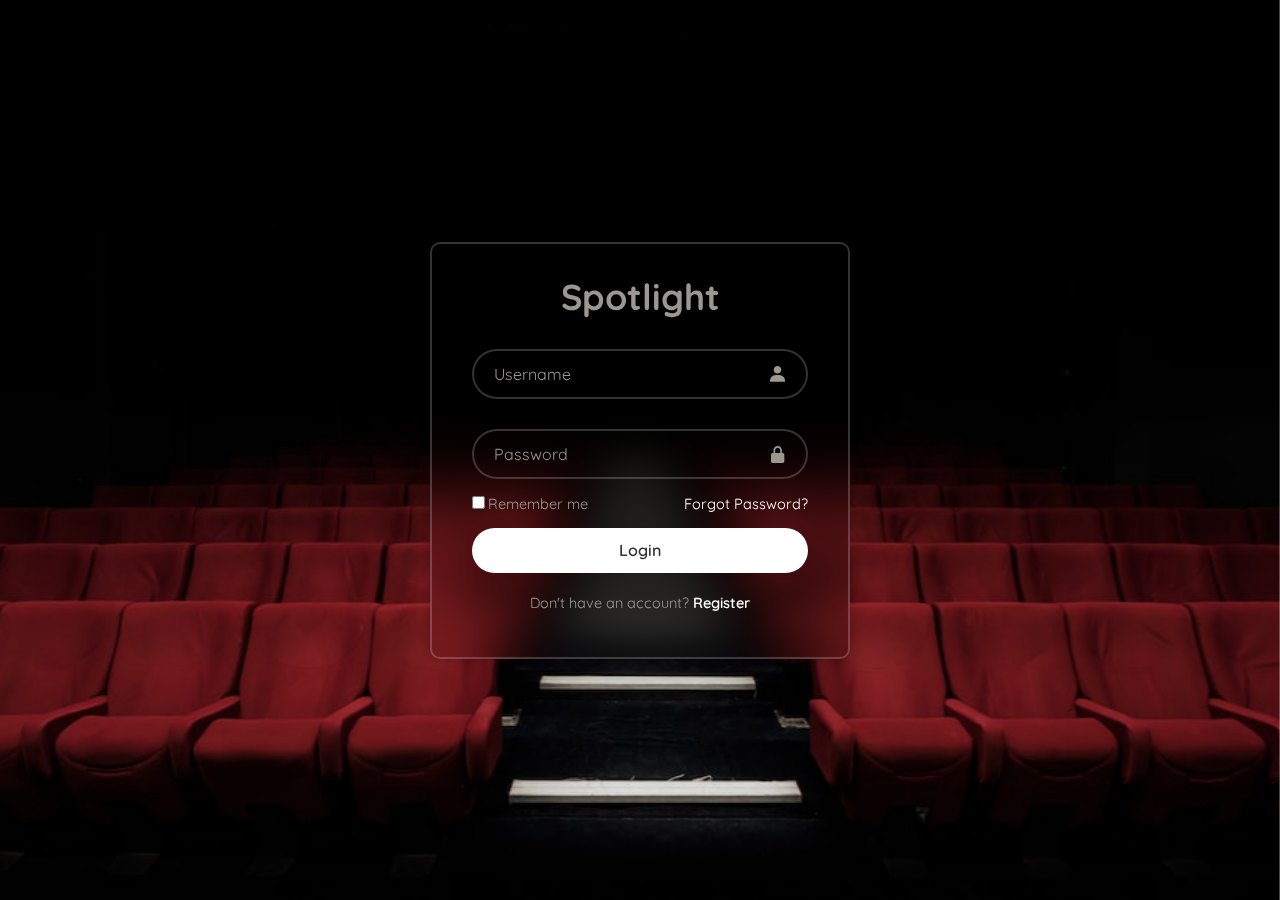
==== login.html @ 8d704380 "first commit" ====
<!DOCTYPE html>
<html lang="en">
<head>
    <meta charset="UTF-8">
    <meta name="viewport" content="width=device-width, initial-scale=1.0">
    <title>Document</title>
    <link rel="stylesheet" href="login.css">
    <link href='https://unpkg.com/boxicons@2.1.4/css/boxicons.min.css' rel='stylesheet'>
    <link href='https://fonts.googleapis.com/css?family=Quicksand' rel='stylesheet'>
</head>
<body>
    <img id="img" src="login.asserts/photo-1489599849927-2ee91cede3ba.jpeg" alt="">
    <div id="wrapper">
        <form action="">
            <h1>Spotlight</h1>
            <div id="input-box">
                <input type="text" placeholder="Username" required>
                <i class='bx bxs-user'></i>
            </div>

            <div id="input-box">
                <input type="password" placeholder="Password" required>
                <i class='bx bxs-lock-alt'></i>
            </div>

            <div id="remember-forgot">
                <label><input type="checkbox">Remember me</label>
                <a href="#">Forgot Password?</a>
            </div>

            <button type="submit" formaction="first.page/first.html" id="btn">Login</button>

            <div id="register-link">
                <p>Don't have an account? <a href="#">Register</a></p>
            </div>
        </form>
    </div>
</body>
</html>
---- login.css ----
*{
    margin: 0;
    padding: 0;
    box-sizing: border-box;
    font-family: 'Quicksand';
}

body {
    display: flex;
    justify-content: center;
    align-items: center;
    min-height: 100vh;
}

#img{
    height: 100%;
    width: 100%;
    object-fit:cover;
    position: fixed;
    z-index: -3;
}

#img1{
    height: 90px;
}

#wrapper{
    width: 420px;
    background: transparent;
    border: 2px solid rgba(255, 255, 255, .2);
    backdrop-filter: blur(20px);
    box-shadow: 0 0 10px rgba(0, 0, 0, .2);
    color: #9c9891;
    border-radius: 10px;
    padding: 30px 40px;
}

#wrapper h1{
    font-size: 36px;
    text-align: center;
}

#wrapper #input-box{
    position: relative;
    width: 100%;
    height: 50px;
    margin: 30px 0;
}

#input-box input{
    width: 100%;
    height: 100%;
    background: transparent;
    border: none;
    outline: none;
    border: 2px solid rgba(255, 255, 255, .2);
    border-radius: 40px;
    font-size: 16px;
    color: #9c9891;
    padding: 20px 45px 20px 20px ;
}

#input-box input::placeholder{
    color: #9c9891;
}

#input-box i{
    position: absolute;
    right: 20px;
    top: 50%;
    transform: translateY(-50%);
    font-size: 20px ;
}

#wrapper #remember-forgot{
    display: flex;
    justify-content: space-between;
    font-size: 14.5px;
    margin: -15px 0 15px; 
}

#remember-forgot label input{
    accent-color: #fff;
    margin-right: 3px;
}

#remember-forgot a{
    color: #fff;
    text-decoration: none;
}

#remember-forgot a:hover{
    text-decoration: underline;
}

#wrapper #btn{
    width: 100%;
    height: 45px;
    background: #fff;
    border: none;
    outline: none;
    border-radius:40px;
    box-shadow: 0 0 10px rgba(0, 0, 0, .1);
    cursor: pointer;
    font-size: 16px;
    color: #333;
    font-weight: 600;
}

#wrapper #register-link{
    font-size: 14.5px;
    text-align: center;
    margin: 20px 0 15px;
}

#register-link p a{
    color: #fff;
    text-decoration: none;
    font-weight: 600;
}

#register-link p a:hover{
    text-decoration: underline;
}
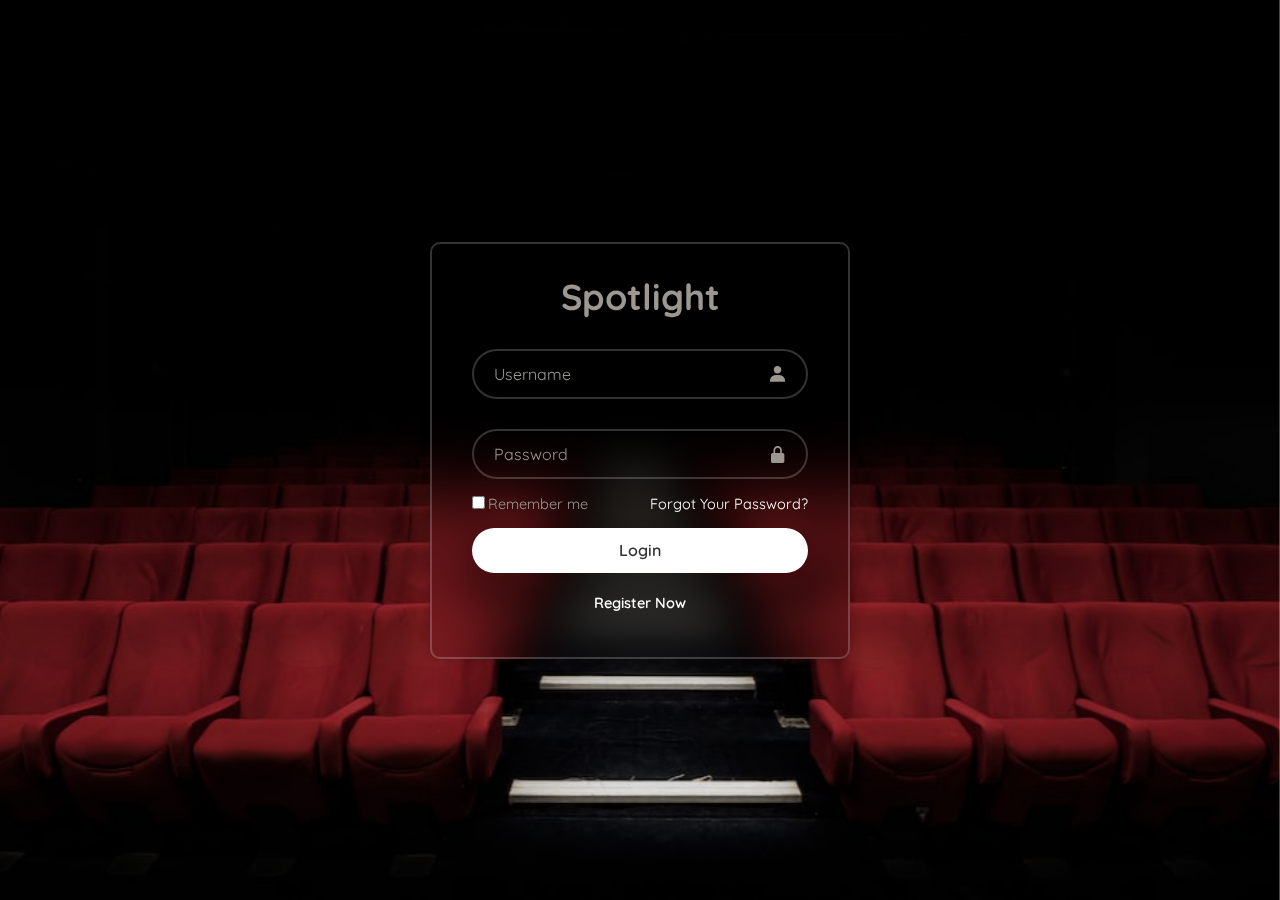
==== commit 705203c1: "changes in login page and in events tab" ====
--- a/login.html
+++ b/login.html
@@ -10,7 +10,7 @@
 </head>
 <body>
     <img id="img" src="login.asserts/photo-1489599849927-2ee91cede3ba.jpeg" alt="">
-    <div id="wrapper">
+    <div id="backside">
         <form action="">
             <h1>Spotlight</h1>
             <div id="input-box">
@@ -23,15 +23,15 @@
                 <i class='bx bxs-lock-alt'></i>
             </div>
 
-            <div id="remember-forgot">
+            <div id="forgot">
                 <label><input type="checkbox">Remember me</label>
-                <a href="#">Forgot Password?</a>
+                <a href="#">Forgot Your Password?</a>
             </div>
 
             <button type="submit" formaction="first.page/first.html" id="btn">Login</button>
 
-            <div id="register-link">
-                <p>Don't have an account? <a href="#">Register</a></p>
+            <div id="register_here">
+                <p><a href="#">Register Now</a></p>
             </div>
         </form>
     </div>
--- a/login.css
+++ b/login.css
@@ -24,7 +24,7 @@
     height: 90px;
 }
 
-#wrapper{
+#backside{
     width: 420px;
     background: transparent;
     border: 2px solid rgba(255, 255, 255, .2);
@@ -35,12 +35,12 @@
     padding: 30px 40px;
 }
 
-#wrapper h1{
+#backside h1{
     font-size: 36px;
     text-align: center;
 }
 
-#wrapper #input-box{
+#backside #input-box{
     position: relative;
     width: 100%;
     height: 50px;
@@ -72,28 +72,28 @@
     font-size: 20px ;
 }
 
-#wrapper #remember-forgot{
+#backside #forgot{
     display: flex;
     justify-content: space-between;
     font-size: 14.5px;
     margin: -15px 0 15px; 
 }
 
-#remember-forgot label input{
+#forgot label input{
     accent-color: #fff;
     margin-right: 3px;
 }
 
-#remember-forgot a{
+#forgot a{
     color: #fff;
     text-decoration: none;
 }
 
-#remember-forgot a:hover{
+#forgot a:hover{
     text-decoration: underline;
 }
 
-#wrapper #btn{
+#backside #btn{
     width: 100%;
     height: 45px;
     background: #fff;
@@ -107,18 +107,18 @@
     font-weight: 600;
 }
 
-#wrapper #register-link{
+#backside #register_here{
     font-size: 14.5px;
     text-align: center;
     margin: 20px 0 15px;
 }
 
-#register-link p a{
+#register_here p a{
     color: #fff;
     text-decoration: none;
     font-weight: 600;
 }
 
-#register-link p a:hover{
+#register_here p a:hover{
     text-decoration: underline;
 }